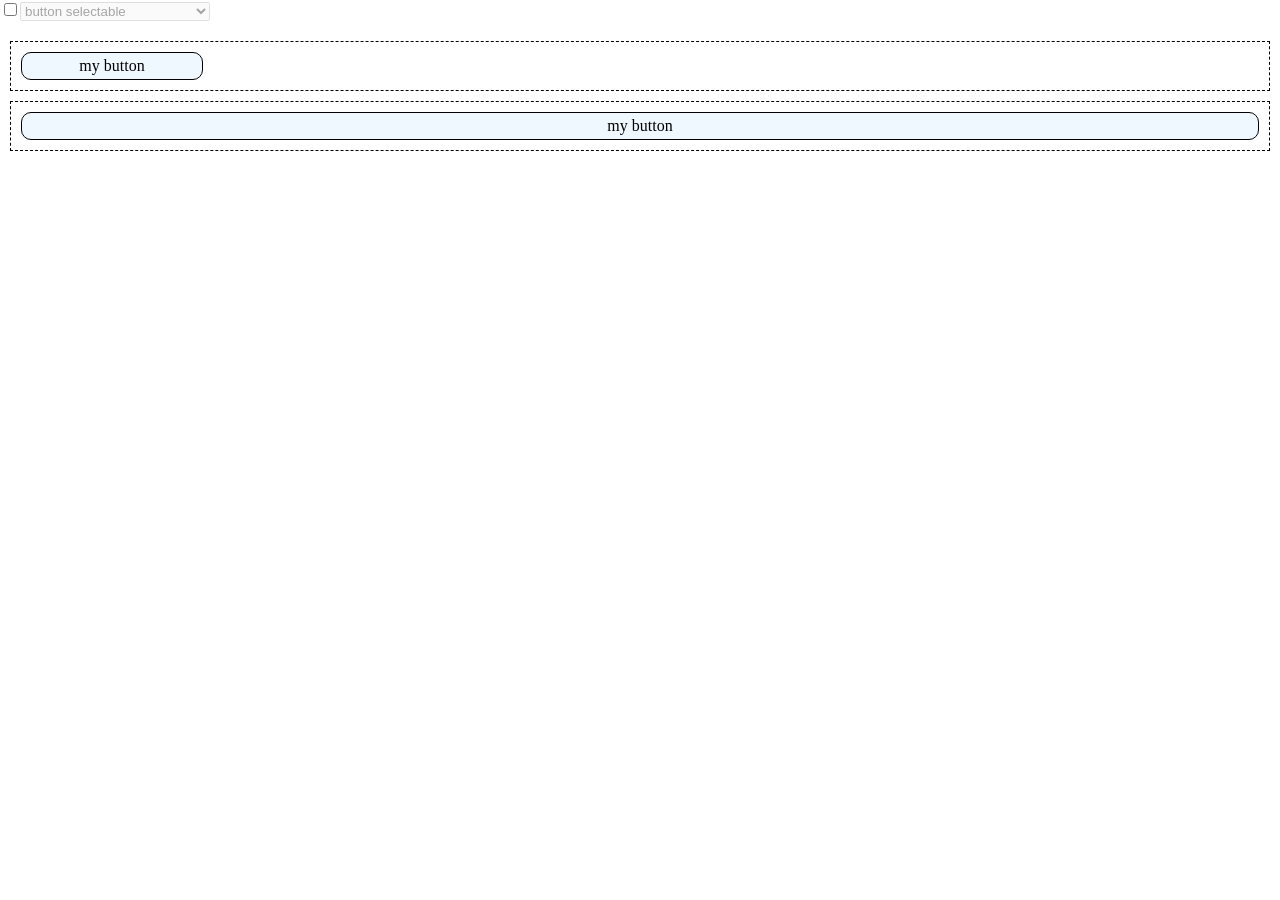
==== tech/tech.html @ 34bc219c "init Marvel project" ====
<!DOCTYPE html>
<html lang="en">
  <head>
    <meta charset="UTF-8"/>
    <meta http-equiv="X-UA-Compatible" content="IE=edge"/>
    <meta name="viewport" content="width=device-width, initial-scale=1.0"/>
    <link rel="stylesheet" href="../reset.css"/>
    <link rel="stylesheet" href="tech.css"/>
    <link rel="stylesheet" href="../style.css"/>
    <title>Base Tech</title>
  </head>
  <body>
    <div class="tech__content">
      <div class="techBlock"><div class="button selectable">my button</div></div>
      <div class="techBlock"><div class="button button--full selectable">my button</div></div>
    </div>
    <script src="tech.js" type="text/javascript"></script>
    <script src="../index.js" type="text/javascript"></script>
  </body>
</html>
---- tech/tech.css ----
.tech__header{
  position: sticky;
  top: 0;
  background: #ffffff;
  z-index: 999999;
  margin-bottom: 20px;
}

.tech{display: flex;margin: 15px;}
.techBlock{
  padding: 10px;
  margin: 10px;
  border: 1px dashed black;
}
.techBlock__row {
  display: flex;
}
.tech__full{

}
.tech__half{ width: 50% }
.tech__320{ width: 320px; }
.tech__480{ width: 480px; }
.tech__769{ width: 769px; }
.tech__1280{ width: 1280px; }
.tech__1024{ width: 1024px; }

.techBlock__mobile iframe{
  width:100%;
  height: 400px;
}
---- style.css ----
.button{
  padding:5px 15px;
  border:1px solid black;
  border-radius: 10px;
  background: aliceblue;
  display: inline-block;
  text-align: center;
  min-width: 150px;
}

.button--full{
  display: block;
}
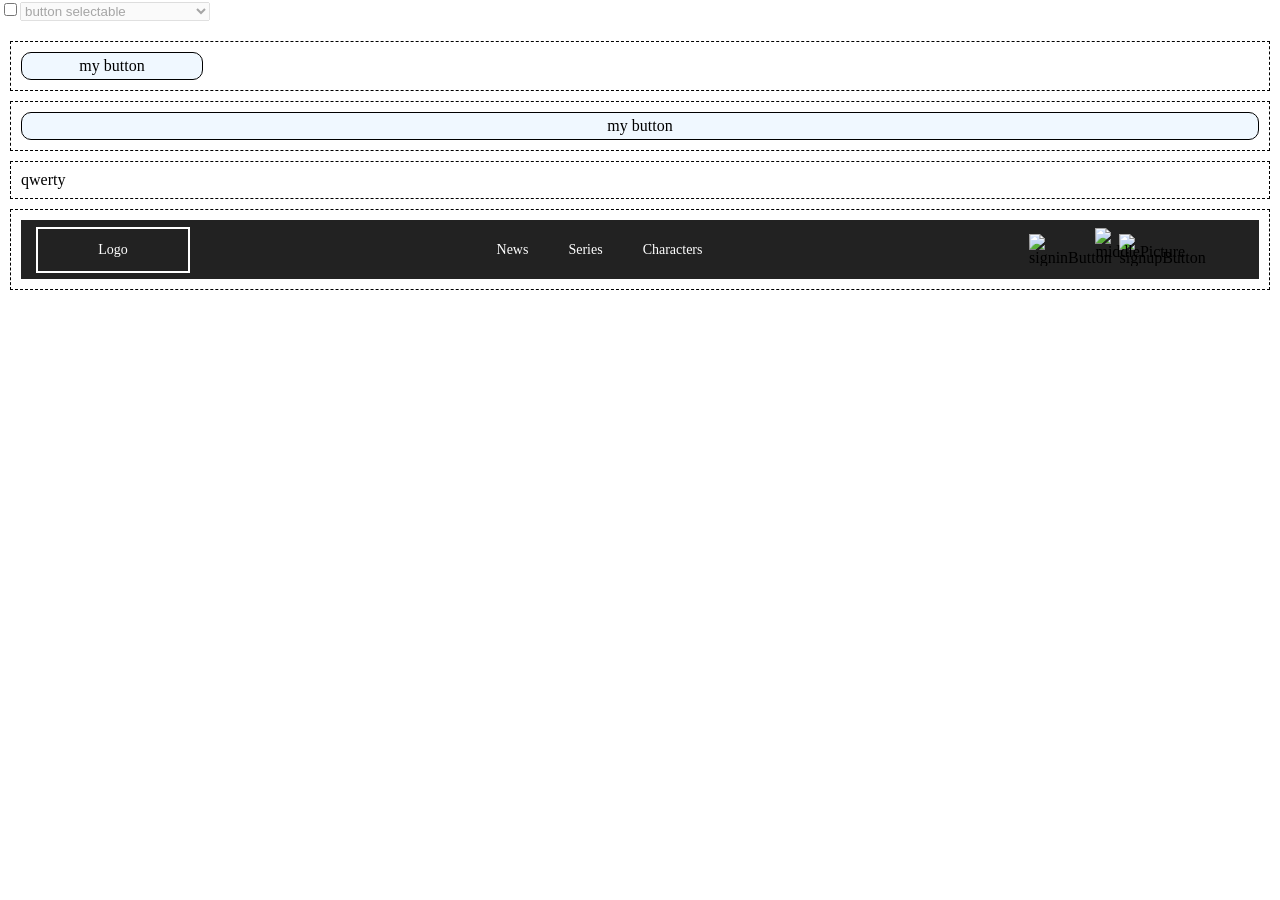
==== commit 6ee454bf: "Add header" ====
--- a/tech/tech.html
+++ b/tech/tech.html
@@ -13,6 +13,48 @@
     <div class="tech__content">
       <div class="techBlock"><div class="button selectable">my button</div></div>
       <div class="techBlock"><div class="button button--full selectable">my button</div></div>
+      <div class="techBlock">
+        <div class="qwerty selectable">
+          qwerty
+        </div>
+      </div>
+      <div class="techBlock">
+        <header class="header selectable"><!--компонент-->
+
+          <div class="header__brandLogo"><!--элемент-->
+            <div>Logo</div><!--примитивный компонент-->
+          </div>
+
+          <div class="header__navMenu"><!--элемент-->
+            <div class="navMenu"><!--компонент-->
+              <div class="navMenu__link"><!--элемент-->
+                <a href="https://www.google.com.ua/">News</a><!--примитивный компонент-->
+              </div>
+              <div class="navMenu__link"><!--элемент-->
+                <a href="https://www.google.com.ua/">Series</a><!--примитивный компонент-->
+              </div>
+              <div class="navMenu__link"><!--элемент-->
+                <a href="https://www.google.com.ua/">Characters</a><!--примитивный компонент-->
+              </div>
+            </div>
+          </div>
+
+          <div class="header__unloggedUserMenu"><!--элемент-->
+            <div class="signControls"><!--компонент-->
+              <div class="signControls__signinButton"><!--элемент-->
+                <img src="\img\signControls\signinButton.png" alt="signinButton"><!--примитивный компонент-->
+              </div>
+              <div class="signControls__middlePicture"><!--элемент-->
+                <img src="\img\signControls\spiderman.png" alt="middlePicture"><!--примитивный компонент-->
+              </div>
+              <div class="signControls__signupButton"><!--элемент-->
+                <img src="\img\signControls\signupButton.png" alt="signupButton"><!--примитивный компонент-->
+              </div>
+            </div>
+          </div>
+
+        </header>
+      </div>
     </div>
     <script src="tech.js" type="text/javascript"></script>
     <script src="../index.js" type="text/javascript"></script>
--- a/style.css
+++ b/style.css
@@ -11,3 +11,71 @@
 .button--full{
   display: block;
 }
+
+.header{
+  display: flex;
+  justify-content: space-between;
+  align-items: center;
+  height: 59px;
+  background: #222222;
+  padding-left: 15px;
+  padding-right: 30px;
+}
+
+.header__brandLogo {
+  color: #FFFFFF;
+  font-size: 14px;
+  text-align: center;
+  line-height: 300%;
+  border: 2px solid #FFFFFF;
+}
+
+.header__brandLogo div {
+  width: 150px;
+  height: 42px;
+}
+
+.navMenu {
+  display: flex;
+  gap: 40px;
+}
+
+.navMenu__link a {
+  font-size: 14px;
+  line-height: 16px;
+  display: flex;
+  align-items: center;
+  text-align: center;
+  text-decoration: none;
+  color: #FFFFFF;
+}
+
+/*index UNLOGGED user*/
+
+.header__unloggedUserMenu{
+
+}
+
+.signControls{
+  display: flex;
+  align-items: center;
+  width: 220px;
+}
+
+.signControls__middlePicture{
+  height: 44px;
+  width: 44px;
+  z-index: 1;
+}
+
+.signControls__signinButton{
+  position: relative;
+  right: -20px;
+  top: 0px;
+}
+
+.signControls__signupButton{
+  position: relative;
+  right: 20px;
+  top: 0px;
+}
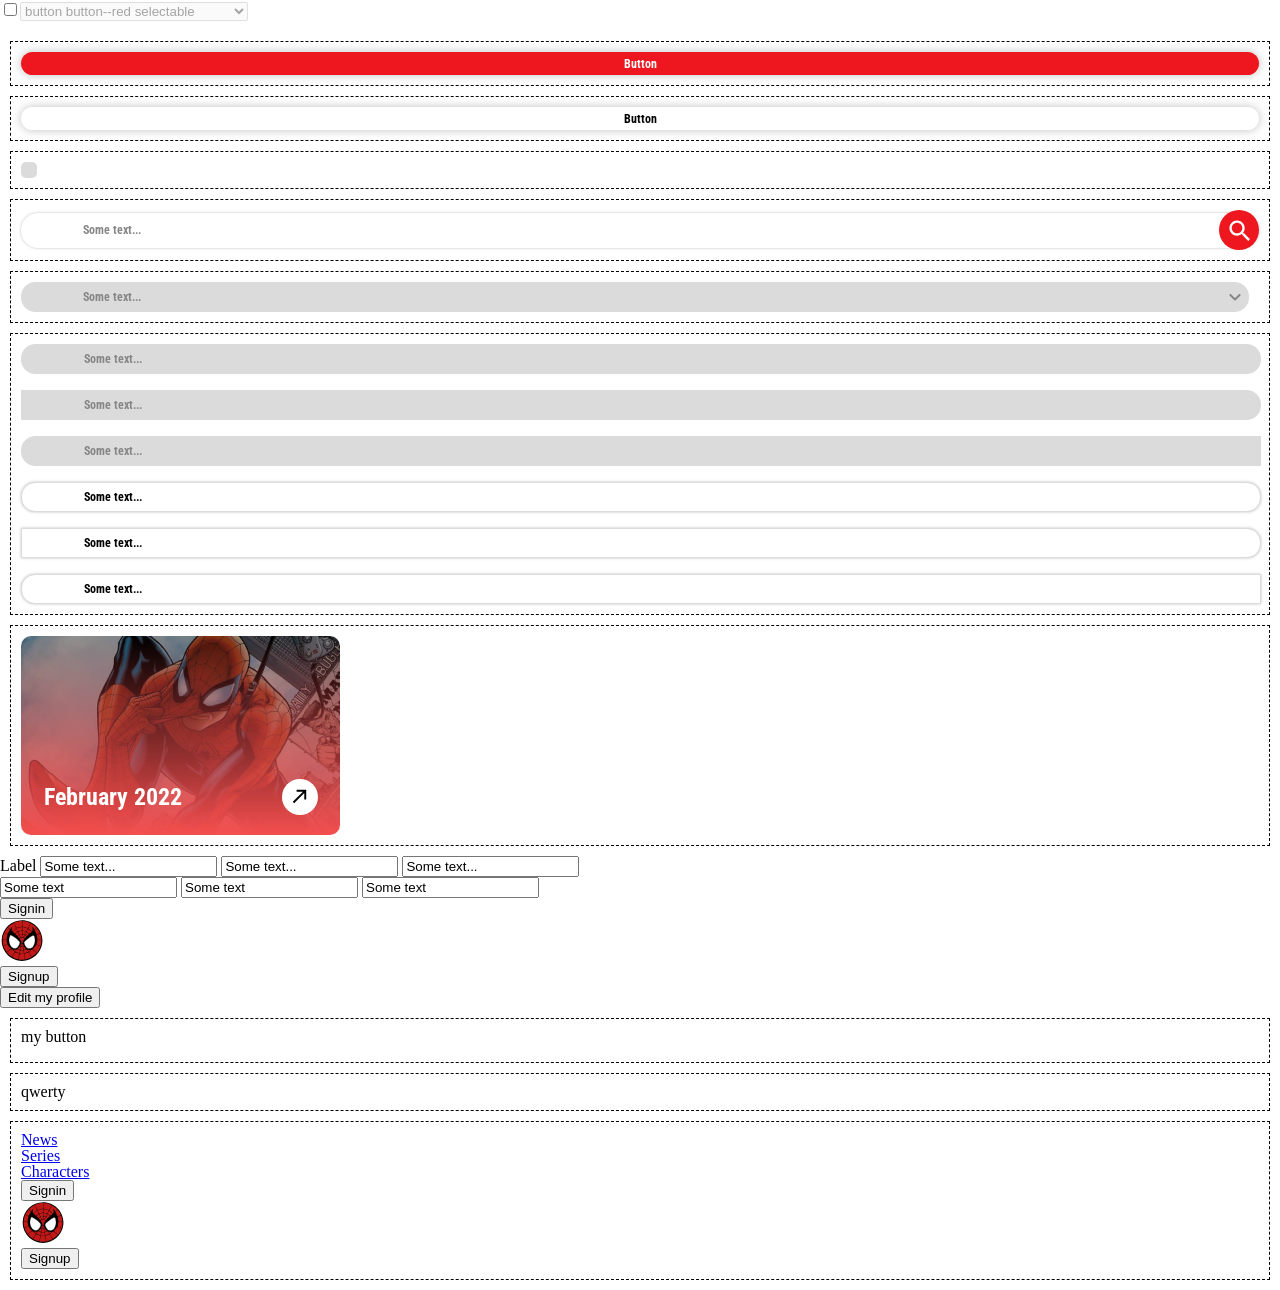
==== commit d2b21682: "Added a few basic components" ====
--- a/tech/tech.html
+++ b/tech/tech.html
@@ -7,12 +7,201 @@
     <link rel="stylesheet" href="../reset.css"/>
     <link rel="stylesheet" href="tech.css"/>
     <link rel="stylesheet" href="../style.css"/>
+<!--fonts added:-->
+    <link rel="preconnect" href="https://fonts.googleapis.com">
+    <link rel="preconnect" href="https://fonts.gstatic.com" crossorigin>
+    <link href="https://fonts.googleapis.com/css2?family=Roboto+Condensed:wght@400;700&display=swap" rel="stylesheet">
+<!--/fonts added:-->
     <title>Base Tech</title>
   </head>
   <body>
     <div class="tech__content">
-      <div class="techBlock"><div class="button selectable">my button</div></div>
-      <div class="techBlock"><div class="button button--full selectable">my button</div></div>
+
+      <div class="techBlock">
+        <!--C1-->
+        <div class="button button--red selectable"><!--C-->
+          <div class="button__frame"><!--E-->
+            <div class="buttonText"><!--C-->
+              Button
+            </div>
+          </div>
+        </div>
+      </div>
+
+      <div class="techBlock">
+        <!--C2-->
+        <div class="button button--white selectable"><!--C-->
+          <div class="button__frame"><!--E-->
+            <div class="buttonText"><!--C-->
+              Button
+            </div>
+          </div>
+        </div>
+      </div>
+
+      <div class="techBlock">
+        <!--C3 shitcoding-->
+        <div class="checkbox selectable"><!--C-->
+          <input type="checkbox" id="checkbox" />
+          <label for="checkbox"></label>
+        </div>
+      </div>
+
+      <div class="techBlock">
+        <!--C4-->
+        <div class="searchForm selectable"><!--C-->
+          <div class="searchForm__frame"><!--E-->
+            <input class="input input--searchform" type="text" value="Some text..."><!--C-->
+            <div class="searchButton"><!--C-->
+              <div class="searchButton__frame"><!--E-->
+                <img src="\img\lens.svg" alt="magnifying glass"><!--PC-->
+              </div>
+            </div>
+          </div>
+        </div>
+      </div>
+
+      <div class="techBlock">
+        <!--C5-->
+        <div class="inputDrop selectable"><!--C-->
+          <div class="inputDrop__frame"><!--E-->
+            <input class="input input--shaded input--dropdown" type="text" value="Some text..."><!--C-->
+            <div class="dropButton"><!--C-->
+              <div class="dropButton__frame"><!--E-->
+                <img src="\img\shevron.svg" alt="dropdown arrow"><!--PC-->
+              </div>
+            </div>
+          </div>
+        </div>
+      </div>
+
+      <div class="techBlock">
+        <!--C6-->
+        <div class="inputVariations selectable"><!--C-->
+          <div class="inputVariations__frame"><!--E-->
+            <input class="input input--shaded" type="text" value="Some text..."><!--C-->
+          </div><br>
+          <div class="inputVariations__frame"><!--E-->
+            <input class="input input--shaded input--croppedLeft" type="text" value="Some text..."><!--C-->
+          </div><br>
+          <div class="inputVariations__frame"><!--E-->
+            <input class="input input--shaded input--croppedRight" type="text" value="Some text..."><!--C-->
+          </div><br>
+          <div class="inputVariations__frame"><!--E-->
+            <input class="input" type="text" value="Some text..."><!--C-->
+          </div><br>
+          <div class="inputVariations__frame"><!--E-->
+            <input class="input input--croppedLeft" type="text" value="Some text..."><!--C-->
+          </div><br>
+          <div class="inputVariations__frame"><!--E-->
+            <input class="input input--croppedRight" type="text" value="Some text..."><!--C-->
+          </div>
+        </div>
+      </div>
+
+      <div class="techBlock">
+        <!--C7-->
+        <div class="calendarCard selectable"><!--C-->
+          <div class="calendarCard__frame"><!--E-->
+            <a class="card" href="https://www.google.com.ua"><!--C-->
+              <div class="card__line"><!--E-->
+                <div class="mounth"><!--C-->
+                  February 2022
+                </div>
+                <div class="radialButton"><!--C-->
+                  <div class="radialButton__frame"><!--E-->
+                    <img src="\img\arrowTopRight.svg" alt="arrow top right"><!--PC-->
+                  </div>
+                </div>
+              </div>
+            </a>
+          </div>
+        </div>
+      </div>
+
+      <!--YOU ARE HERE!!!-->
+
+      <div class="componentInput selectable">
+        <div class="columnShaded">Label
+          <input class="radial" type="text" value="Some text...">
+          <input class="rectRadial" type="text" value="Some text...">
+          <input class="radialRect" type="text" value="Some text...">
+        </div>
+        <div class="columnSimple">
+          <input class="radial" type="text" value="Some text">
+          <input class="rectRadial" type="text" value="Some text">
+          <input class="radialRect" type="text" value="Some text">
+        </div>
+      </div>
+
+      <div class="componentSignControls selectable">
+        <div class="signControls"><!--компонент-->
+          <div class="signControls__signinButton"><!--элемент-->
+            <button>Signin</button><!--примитивный компонент-->
+          </div>
+          <div class="signControls__middlePicture"><!--элемент-->
+            <img src="\img\spiderman.svg" alt="middlePicture"><!--примитивный компонент-->
+          </div>
+          <div class="signControls__signupButton"><!--элемент-->
+            <button>Signup</button><!--примитивный компонент--><!--примитивный компонент-->
+          </div>
+      </div>
+
+      <div class="componentAvatar selectable">
+        <a href="https://www.google.com.ua">
+          <div>
+
+          </div>
+        </a>
+      </div>
+
+      <div class="componentProfileInfo selectable">
+        <div class="componentAvatar">
+
+        </div>
+        <div class="profileData">
+          <div class="profileName">
+
+          </div>
+          <div class="profileId">
+
+          </div>
+          <div class="profileEdit">
+            <button>
+              Edit my profile
+            </button>
+          </div>
+        </div>
+      </div>
+
+      <div class="componentOrders selectable">
+
+      </div>
+
+      <div class="componentOpenTickets selectable">
+
+      </div>
+
+      <div class="componentEditor selectable">
+
+      </div>
+
+      <div class="componentBadge selectable">
+
+      </div>
+
+      <div class="componentAdresses selectable">
+
+      </div>
+
+      <div class="componentCommentary selectable">
+
+      </div>
+
+    </div>
+      <div class="techBlock">
+        <div class="button button--full selectable">my button</div>
+      </div>
       <div class="techBlock">
         <div class="qwerty selectable">
           qwerty
@@ -22,7 +211,7 @@
         <header class="header selectable"><!--компонент-->
 
           <div class="header__brandLogo"><!--элемент-->
-            <div>Logo</div><!--примитивный компонент-->
+            <div></div><!--примитивный компонент-->
           </div>
 
           <div class="header__navMenu"><!--элемент-->
@@ -42,13 +231,13 @@
           <div class="header__unloggedUserMenu"><!--элемент-->
             <div class="signControls"><!--компонент-->
               <div class="signControls__signinButton"><!--элемент-->
-                <img src="\img\signControls\signinButton.png" alt="signinButton"><!--примитивный компонент-->
+                <button>Signin</button><!--примитивный компонент-->
               </div>
               <div class="signControls__middlePicture"><!--элемент-->
-                <img src="\img\signControls\spiderman.png" alt="middlePicture"><!--примитивный компонент-->
+                <img src="\img\spiderman.svg" alt="middlePicture"><!--примитивный компонент-->
               </div>
               <div class="signControls__signupButton"><!--элемент-->
-                <img src="\img\signControls\signupButton.png" alt="signupButton"><!--примитивный компонент-->
+                <button>Signup</button><!--примитивный компонент--><!--примитивный компонент-->
               </div>
             </div>
           </div>
--- a/tech/tech.css
+++ b/tech/tech.css
@@ -7,6 +7,7 @@
 }
 
 .tech{display: flex;margin: 15px;}
+
 .techBlock{
   padding: 10px;
   margin: 10px;
--- a/style.css
+++ b/style.css
@@ -1,3 +1,329 @@
+/*tech html*/
+/*main components*/
+
+.button {
+  height: 23px;
+  /*width: 82px; /*switchable*/
+  border: none;
+  border-radius: 12px;
+}
+
+.button__frame{
+  height: 100%;
+  display: flex;
+  justify-content: center;
+  align-items: center;
+}
+
+.buttonText{
+  font-family: 'Roboto Condensed', sans-serif;
+  font-weight: 700;
+  font-size: 12px;
+}
+
+.input {
+  height: 28px;
+  width: 100%; /*switchable*/
+  background: #FFFFFF;
+  border: 1px solid #DBDBDB;
+  border-radius: 14px;
+  box-shadow: 0 0 3px rgba(0, 0, 0, 0.25);
+  font-family: 'Roboto Condensed', sans-serif;
+  font-weight: 700;
+  font-size: 12px;
+  text-indent: 5%;
+  caret-color: #00A3FF;
+  color: black;
+  padding: 0; /*shitcoding*/
+}
+
+/*C1*/
+
+.button--red {
+  color: #FFFFFF;
+  background-color: #EE171F;
+  filter: drop-shadow(0px 0px 5px rgba(0, 0, 0, 0.25));
+}
+
+/*C2*/
+
+.button--white {
+  color: #000000;
+  background-color: #FFFFFF;
+  filter: drop-shadow(0px 0px 5px rgba(0, 0, 0, 0.25));
+}
+
+/*C3*/
+/*Checkbox stoled below*/
+
+#checkbox{
+  display: none;
+}
+
+#checkbox + label{
+  display: block;
+  width: 16px;
+  height: 16px;
+  background: #DBDBDB;
+  border-radius: 5px;
+  text-align: center;
+}
+
+#checkbox:checked + label:before{
+  color: #222222;
+  content: '✔';
+  font-size: 16px;
+}
+
+/*C4*/
+
+.searchForm__frame{
+  display: flex;
+  align-items: center;
+}
+
+.input--searchform {
+  height: 35px;
+  width: 100%; /*switchable*/
+  background: #FFFFFF;
+  border: none;
+  border-radius: 17px;
+  color: #868686;
+  margin-right: -40px;
+}
+
+.searchButton{
+/*empty*/
+}
+
+.searchButton__frame{
+  position: relative;
+  background: #EE171F;
+  border: 0;
+  border-radius: 40px;
+  height: 40px;
+  width: 40px;
+}
+
+.searchButton__frame img {
+  position: absolute;
+  left: 10px;
+  top: 10px;
+}
+
+/*C4*/
+
+.inputDrop{
+/*empty*/
+}
+
+.inputDrop__frame{
+  display: flex;
+}
+
+.input--shaded {
+  width: 100%; /*switchable*/
+  background: #DBDBDB;
+  color: #868686;
+  box-shadow:none;
+}
+
+.input--dropdown{
+  margin-right: -20px;
+}
+
+.dropButton{
+  height: 30px;
+  width: 30px;
+}
+
+.dropButton__frame{
+  position: relative;
+  height: 100%;
+  width: 100%;
+}
+
+.dropButton__frame img{
+  position: absolute;
+  top: 11px;
+}
+
+/*C6*/
+
+.inputVariations{
+  /*empty*/
+}
+
+.inputVariations__frame{
+  /*empty*/
+}
+
+.input--croppedLeft{
+  border-top-left-radius: 0;
+  border-bottom-left-radius: 0;
+}
+
+.input--croppedRight{
+  border-top-right-radius: 0;
+  border-bottom-right-radius: 0;
+}
+
+/*C7*/
+
+.calendarCard{
+  height: 199px;
+  width: 319px;
+  background: linear-gradient(180deg, rgba(0, 0, 0, 0.44) 0%, #F44E4E 100%), url(/img/calendarCard.jpg);
+  border-radius: 10px;
+}
+
+.calendarCard__frame{
+  height: 100%;
+  width: 100%;
+}
+
+.card{
+  height: 100%;
+  width: 100%;
+  cursor: pointer;
+  text-decoration: none;
+}
+
+.card__line{
+  padding-top: 143px;
+  padding-left: 23px;
+  height: 36px;
+  display: flex;
+  align-items: center;
+  gap: 72px;
+}
+
+.mounth{
+  width: 166px;
+  color: #FFFFFF;
+  font-family: 'Roboto Condensed', sans-serif;
+  font-weight: 700;
+  font-size: 24px;
+}
+
+.radialButton{
+  height: 36px;
+  width: 36px;
+  background-color: #FFFFFF;
+  border-radius: 20px;
+}
+
+.radialButton__frame{
+  height: 100%;
+  width: 100%;
+}
+
+.radialButton__frame img{
+  padding-left: 6px;
+  padding-top: 6px;
+}
+
+/*YOU ARE HERE!!!*/
+
+/*
+.calendarCard{
+
+
+}
+
+.calendarCard__link{
+  height: 100%;
+}
+
+.calendarCard a{
+
+}
+
+.calendarCard__mounth {
+  position: relative;
+  top: 151px;
+  left: 23px;
+  font-style: normal;
+  font-weight: 700;
+  font-size: 24px;
+  line-height: 28px;
+
+}
+
+.calendarCard div {
+  position: relative;
+  top: 120px;
+  left: 261px;
+  height: 36px;
+  width: 36px;
+  background-color: #FFFFFF;
+  color: black;
+  border-radius: 20px;
+  border: 0;
+  cursor: pointer;
+}
+
+
+
+
+
+.componentInput {
+  display: flex;
+  flex-direction: column;
+  gap: 24px;
+  color: #000000;
+  font-style: normal;
+  font-weight: 600;
+  font-size: 12px;
+  line-height: 14px;
+}
+
+.componentInput > .columnShaded{
+  display: flex;
+  flex-direction: column;
+  gap: 17px;
+  font-style: normal;
+  font-weight: 500;
+  font-size: 12px;
+  line-height: 14px;
+}
+
+.componentInput > .columnSimple{
+  display: flex;
+  flex-direction: column;
+  gap: 17px;
+  font-style: normal;
+  font-weight: 500;
+  font-size: 12px;
+  line-height: 14px;
+  caret-color: #00A3FF;
+}
+
+.componentAvatar div{
+  height: 197px;
+  width: 197px;
+  background: url(/img/avatar.jpg);
+  border-radius: 100px;
+}
+
+.componentProfileInfo{
+
+}
+
+.profileEdit button{
+  height: 23px;
+  width: 82px;
+  border: none;
+  border-radius: 11.5px;
+  color: #FFFFFF;
+  background-color: #EE171F;
+  font-style: normal;
+  font-weight: 500;
+  font-size: 12px;
+  line-height: 14px;
+}
+
+/*
 .button{
   padding:5px 15px;
   border:1px solid black;
@@ -27,7 +353,8 @@
   font-size: 14px;
   text-align: center;
   line-height: 300%;
-  border: 2px solid #FFFFFF;
+  background: url(img/marvelLogo.svg);
+  background-size: 150px 42px;
 }
 
 .header__brandLogo div {
@@ -50,7 +377,7 @@
   color: #FFFFFF;
 }
 
-/*index UNLOGGED user*/
+
 
 .header__unloggedUserMenu{
 
@@ -60,6 +387,18 @@
   display: flex;
   align-items: center;
   width: 220px;
+}
+
+.signControls__signinButton button {
+  height: 23px;
+  width: 90px;
+  border: none;
+  border-radius: 11.5px;
+  color: #FFFFFF;
+  background-color: #EE171F;
+  position: relative;
+  right: -20px;
+  top: 0px;
 }
 
 .signControls__middlePicture{
@@ -68,14 +407,16 @@
   z-index: 1;
 }
 
-.signControls__signinButton{
-  position: relative;
-  right: -20px;
-  top: 0px;
-}
-
-.signControls__signupButton{
+.signControls__signupButton  button {
+  height: 23px;
+  width: 90px;
+  border: none;
+  border-radius: 11.5px;
+  color: #222222;
+  background-color: #FFFFFF;
   position: relative;
   right: 20px;
   top: 0px;
-}
+  filter: drop-shadow(0px 0px 5px rgba(0, 0, 0, 0.25));
+}
+*/
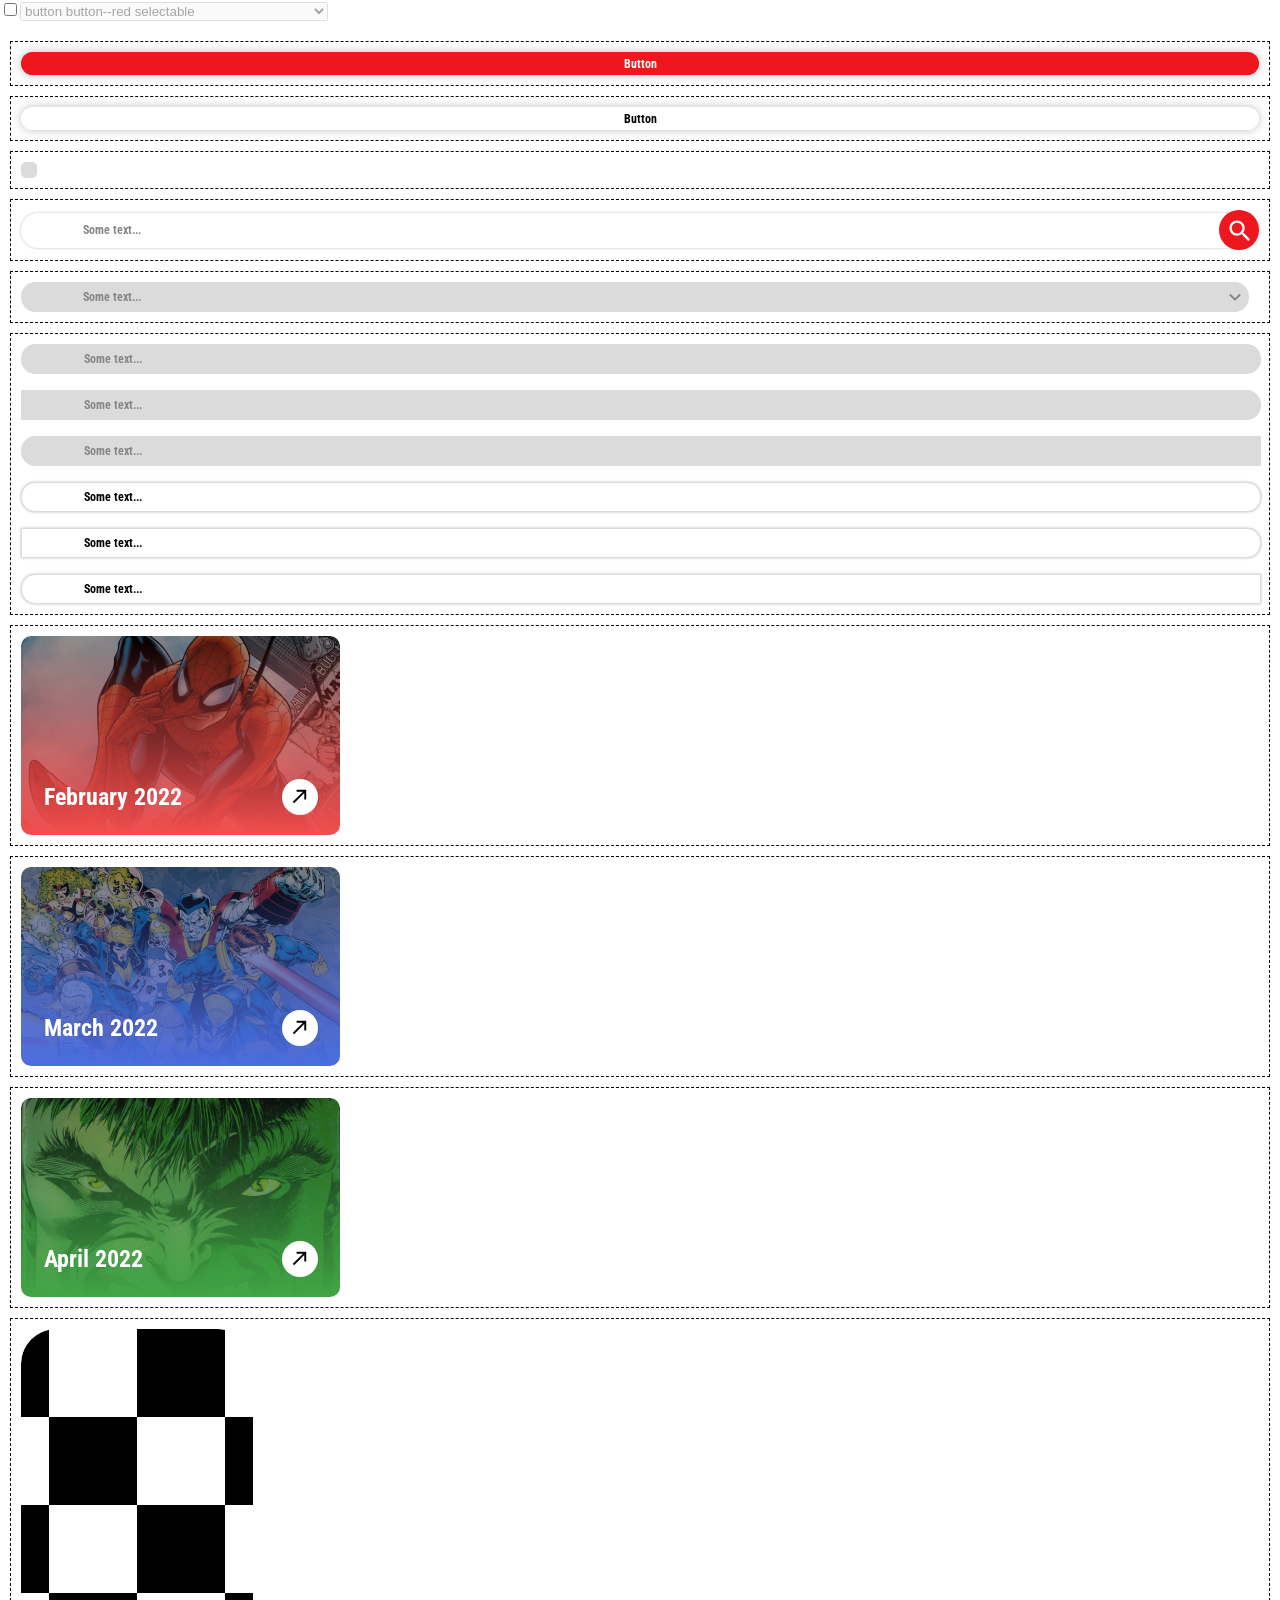
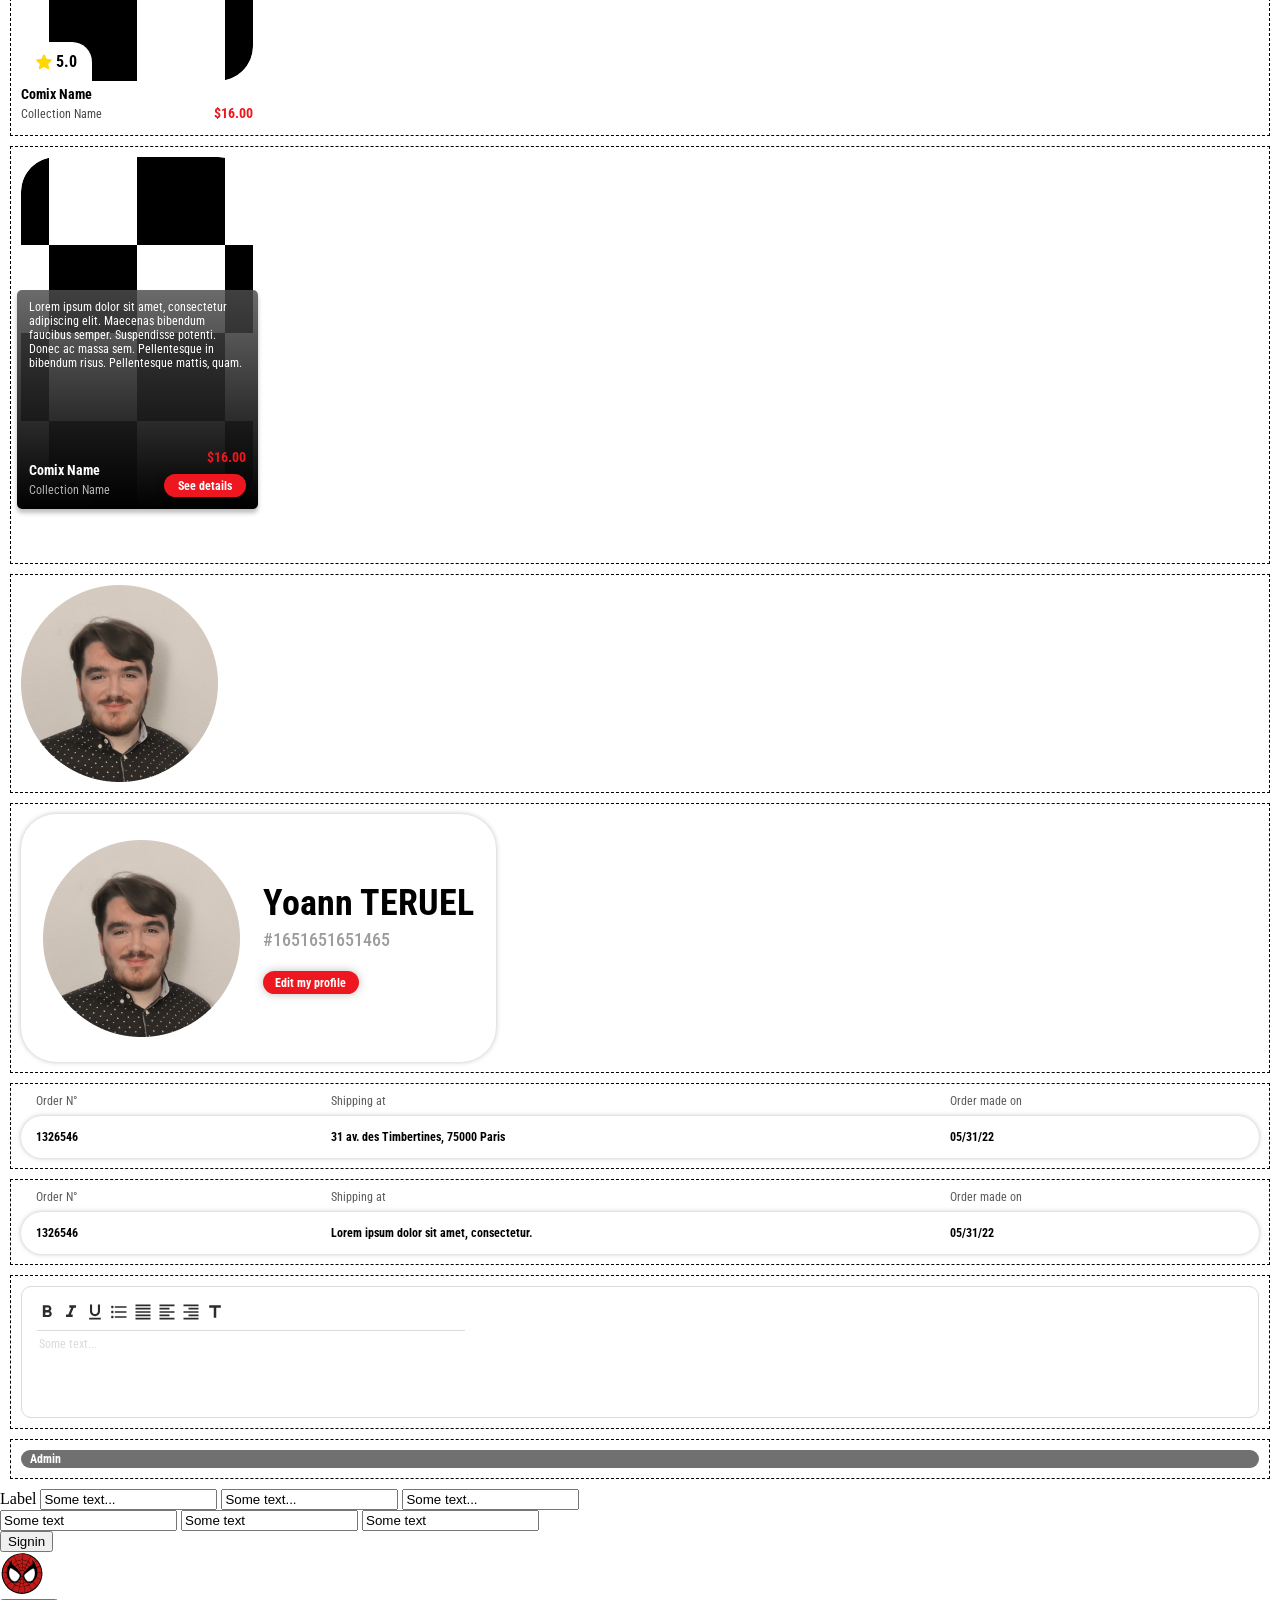
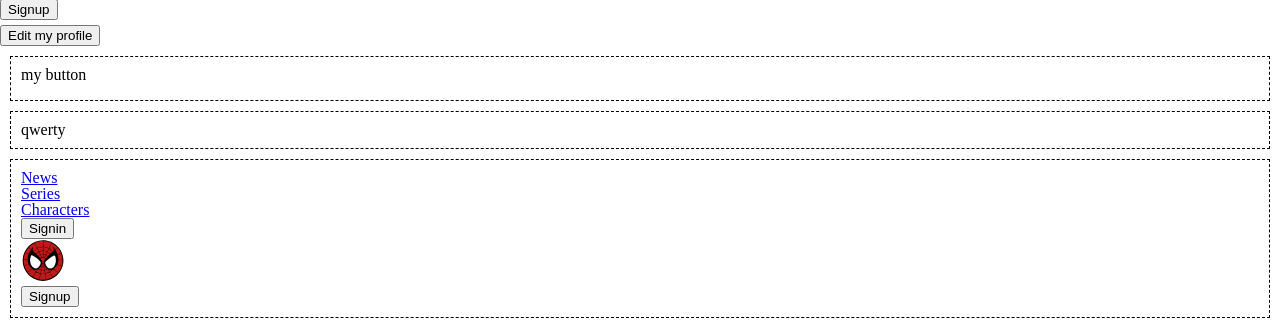
==== commit 8e3ef483: "Added another basic components" ====
--- a/tech/tech.html
+++ b/tech/tech.html
@@ -54,7 +54,7 @@
             <input class="input input--searchform" type="text" value="Some text..."><!--C-->
             <div class="searchButton"><!--C-->
               <div class="searchButton__frame"><!--E-->
-                <img src="\img\lens.svg" alt="magnifying glass"><!--PC-->
+                <img src="/img/lens.svg" alt="magnifying glass"><!--PC-->
               </div>
             </div>
           </div>
@@ -68,7 +68,7 @@
             <input class="input input--shaded input--dropdown" type="text" value="Some text..."><!--C-->
             <div class="dropButton"><!--C-->
               <div class="dropButton__frame"><!--E-->
-                <img src="\img\shevron.svg" alt="dropdown arrow"><!--PC-->
+                <img src="/img/shevron.svg" alt="dropdown arrow"><!--PC-->
               </div>
             </div>
           </div>
@@ -101,20 +101,291 @@
 
       <div class="techBlock">
         <!--C7-->
-        <div class="calendarCard selectable"><!--C-->
+        <div class="calendarCard calendarCard--february selectable"><!--C-->
           <div class="calendarCard__frame"><!--E-->
-            <a class="card" href="https://www.google.com.ua"><!--C-->
-              <div class="card__line"><!--E-->
+            <a class="cardWrap" href="https://www.google.com.ua"><!--C-->
+              <div class="cardWrap__line"><!--E-->
                 <div class="mounth"><!--C-->
                   February 2022
                 </div>
                 <div class="radialButton"><!--C-->
                   <div class="radialButton__frame"><!--E-->
-                    <img src="\img\arrowTopRight.svg" alt="arrow top right"><!--PC-->
+                    <img src="/img/arrowTopRight.svg" alt="arrow top right"><!--PC-->
                   </div>
                 </div>
               </div>
             </a>
+          </div>
+        </div>
+      </div>
+
+      <div class="techBlock">
+        <!--C8-->
+        <div class="calendarCard calendarCard--march selectable"><!--C-->
+          <div class="calendarCard__frame"><!--E-->
+            <a class="cardWrap" href="https://www.google.com.ua"><!--C-->
+              <div class="cardWrap__line"><!--E-->
+                <div class="mounth"><!--C-->
+                  March 2022
+                </div>
+                <div class="radialButton"><!--C-->
+                  <div class="radialButton__frame"><!--E-->
+                    <img src="/img/arrowTopRight.svg" alt="arrow top right"><!--PC-->
+                  </div>
+                </div>
+              </div>
+            </a>
+          </div>
+        </div>
+      </div>
+
+      <div class="techBlock">
+        <!--C9-->
+        <div class="calendarCard calendarCard--april selectable"><!--C-->
+          <div class="calendarCard__frame"><!--E-->
+            <a class="cardWrap" href="https://www.google.com.ua"><!--C-->
+              <div class="cardWrap__line"><!--E-->
+                <div class="mounth"><!--C-->
+                  April 2022
+                </div>
+                <div class="radialButton"><!--C-->
+                  <div class="radialButton__frame"><!--E-->
+                    <img src="/img/arrowTopRight.svg" alt="arrow top right"><!--PC-->
+                  </div>
+                </div>
+              </div>
+            </a>
+          </div>
+        </div>
+      </div>
+
+      <div class="techBlock">
+        <!--C10-->
+        <div class="cardPortrait selectable"><!--C-->
+          <div class="cardPortrait__frame"><!--E-->
+            <div class="cardBody"><!--C-->
+              <div class="cardBody__frame"><!--E-->
+                <div class="rate"><!--C-->
+                  <div class="rate__star"><!--E-->
+                    <div><!--PC-->
+                    </div>
+                  </div>
+                  <div class="rate__value"><!--E-->
+                    <div>5.0</div><!--PC-->
+                  </div>
+                </div>
+              </div>
+            </div>
+            <div class="cardUnderline"><!--C-->
+              <div class="cardUnderline__frame"><!--E-->
+                <div class="nameInfo"><!--C-->
+                  <div class="nameInfo__frame"><!--E-->
+                    <div class="comixName"><!--C-->
+                      Comix Name
+                    </div>
+                    <div class="collectionName"><!--C-->
+                      Collection Name
+                    </div>
+                  </div>
+                </div>
+                <div class="price"><!--C-->
+                  $16.00
+                </div>
+              </div>
+            </div>
+          </div>
+        </div>
+      </div>
+
+      <div class="techBlock">
+        <!--C11-->
+        <div class="cardPortrait cardPortrait--overlay selectable"><!--C--> <!--???-->
+          <div class="cardPortrait__frame"><!--E-->
+            <div class="cardBody"><!--C-->
+              <div class="cardBody__frame"><!--E-->
+                <div class="rate"><!--C-->
+                  <div class="rate__star"><!--E-->
+                    <div><!--PC-->
+                    </div>
+                  </div>
+                  <div class="rate__value"><!--E-->
+                    <div>5.0</div><!--PC-->
+                  </div>
+                </div>
+              </div>
+            </div>
+            <div class="cardOverlay"><!--C-->
+              <div class="cardOverlay__frame"><!--E-->
+                <div class="comixDescription"><!--C-->
+                  Lorem ipsum dolor sit amet, consectetur adipiscing elit. Maecenas bibendum faucibus semper. Suspendisse potenti. Donec ac massa sem. Pellentesque in bibendum risus. Pellentesque mattis, quam.
+                </div>
+                <div class="comixInfoKit"><!--C-->
+                  <div class="comixInfoKit__frame"><!--E-->
+                    <div class="nameInfo"><!--C-->
+                      <div class="nameInfo__frame"><!--E-->
+                        <div class="comixName comixName--white"><!--C-->
+                          Comix Name
+                        </div>
+                        <div class="collectionName collectionName--gray"><!--C-->
+                          Collection Name
+                        </div>
+                      </div>
+                    </div>
+                    <div class="costInfo"><!--C-->
+                      <div class="costInfo__frame"><!--E-->
+                        <div class="price"><!--C-->
+                          $16.00
+                        </div>
+                        <div class="button button--red"><!--C-->
+                          <div class="button__frame"><!--E-->
+                            <div class="buttonText"><!--C-->
+                              See details
+                            </div>
+                          </div>
+                        </div>
+                      </div>
+                    </div>
+                  </div>
+                </div>
+              </div>
+            </div>
+          </div>
+        </div>
+      </div>
+
+      <div class="techBlock">
+        <!--C12-->
+        <div class="avatar selectable"><!--C-->
+          <div class="avatar__frame"><!--E-->
+            <img src="/img/avatar.jpg" alt="avatar">
+          </div>
+        </div>
+      </div>
+
+      <div class="techBlock">
+        <!--C13-->
+        <div class="profileInfo selectable"><!--C-->
+          <div class="profileInfo__frame"><!--E-->
+            <div class="avatar"><!--C-->
+              <div class="avatar__frame"><!--E-->
+                <img src="/img/avatar.jpg" alt="avatar">
+              </div>
+            </div>
+            <div class="profileShortInfo"><!--C-->
+              <div class="profileShortInfo__frame"><!--E-->
+                <div class="profileName"><!--C-->
+                  Yoann TERUEL
+                </div>
+                <div class="profileID"><!--C-->
+                  #1651651651465
+                </div>
+                <div class="button button--red"><!--C-->
+                  <div class="button__frame"><!--E-->
+                    <div class="buttonText"><!--C-->
+                      Edit my profile
+                    </div>
+                  </div>
+                </div>
+              </div>
+            </div>
+          </div>
+        </div>
+      </div>
+
+      <div class="techBlock">
+        <!--C14-->
+        <div class="orders selectable"><!--C--> <!--???-->
+          <div class="orders__frame"><!--E-->
+            <div class="captionsUnderline"><!--C-->
+              <div class="captionsUnderline__frame"><!--E-->
+                <div class="captNumberOrder"><!--C-->
+                  Order N°
+                </div>
+                <div class="captShippingAt"><!--C-->
+                  Shipping at
+                </div>
+                <div class="captOrderMadeOn"><!--C-->
+                  Order made on
+                </div>
+              </div>
+            </div>
+            <div class="infoLine"><!--C-->
+              <div class="infoLine__frame"><!--E-->
+                <div class="numberOrder"><!--C-->
+                  1326546
+                </div>
+                <div class="shippingAt"><!--C-->
+                  31 av. des Timbertines, 75000 Paris
+                </div>
+                <div class="orderMadeOn"><!--C-->
+                  05/31/22
+                </div>
+              </div>
+            </div>
+          </div>
+        </div>
+      </div>
+
+      <div class="techBlock">
+        <!--C14-->
+        <div class="openTickets selectable"><!--C-->
+          <div class="openTickets__frame"><!--E-->
+            <div class="captionsUnderline"><!--C-->
+              <div class="captionsUnderline__frame"><!--E-->
+                <div class="captTicketOrder"><!--C-->
+                  Order N°
+                </div>
+                <div class="captObject"><!--C-->
+                  Shipping at
+                </div>
+                <div class="captCreatedAt"><!--C-->
+                  Order made on
+                </div>
+              </div>
+            </div>
+            <div class="infoLine"><!--C-->
+              <div class="infoLine__frame"><!--E-->
+                <div class="ticketOrder"><!--C-->
+                  1326546
+                </div>
+                <div class="object"><!--C-->
+                  Lorem ipsum dolor sit amet, consectetur.
+                </div>
+                <div class="createdAt"><!--C-->
+                  05/31/22
+                </div>
+              </div>
+            </div>
+          </div>
+        </div>
+      </div>
+
+      <div class="techBlock">
+        <!--C14-->
+        <div class="editor selectable"><!--C-->
+          <div class="editor__frame"><!--E-->
+            <div class="fontSettings"><!--C-->
+              <div class="fontSettings__frame"><!--E-->
+                <img src="/img/formatBold.svg" alt="formatBold"><!--C-->
+                <img src="/img/formatItalic.svg" alt="formatItalic"><!--C-->
+                <img src="/img/formatUnderline.svg" alt="formatUnderline"><!--C-->
+                <img src="/img/formatListBulleted.svg" alt="formatListBulleted"><!--C-->
+                <img src="/img/formatAlignJustify.svg" alt="formatAlignJustify"><!--C-->
+                <img src="/img/formatAlignLeft.svg" alt="formatAlignLeft"><!--C-->
+                <img src="/img/formatAlignRight.svg" alt="formatAlignRight"><!--C-->
+                <img src="/img/formatTitle.svg" alt="formatTitle"><!--C-->
+              </div>
+            </div>
+            <input class="commentForm" type="text" value="Some text..."><!--C-->
+          </div>
+        </div>
+      </div>
+
+      <div class="techBlock">
+        <!--C15-->
+        <div class="badge selectable"><!--C-->
+          <div class="badge__frame"><!--E-->
+            Admin
           </div>
         </div>
       </div>
@@ -140,7 +411,7 @@
             <button>Signin</button><!--примитивный компонент-->
           </div>
           <div class="signControls__middlePicture"><!--элемент-->
-            <img src="\img\spiderman.svg" alt="middlePicture"><!--примитивный компонент-->
+            <img src="/img/spiderman.svg" alt="middlePicture"><!--примитивный компонент-->
           </div>
           <div class="signControls__signupButton"><!--элемент-->
             <button>Signup</button><!--примитивный компонент--><!--примитивный компонент-->
@@ -234,7 +505,7 @@
                 <button>Signin</button><!--примитивный компонент-->
               </div>
               <div class="signControls__middlePicture"><!--элемент-->
-                <img src="\img\spiderman.svg" alt="middlePicture"><!--примитивный компонент-->
+                <img src="/img/spiderman.svg" alt="middlePicture"><!--примитивный компонент-->
               </div>
               <div class="signControls__signupButton"><!--элемент-->
                 <button>Signup</button><!--примитивный компонент--><!--примитивный компонент-->
--- a/style.css
+++ b/style.css
@@ -173,8 +173,11 @@
 .calendarCard{
   height: 199px;
   width: 319px;
-  background: linear-gradient(180deg, rgba(0, 0, 0, 0.44) 0%, #F44E4E 100%), url(/img/calendarCard.jpg);
   border-radius: 10px;
+}
+
+.calendarCard--february{
+  background: linear-gradient(180deg, rgba(0, 0, 0, 0.44) 0%, #F44E4E 100%), url(/img/calendarCardFebruary.jpg);
 }
 
 .calendarCard__frame{
@@ -182,14 +185,14 @@
   width: 100%;
 }
 
-.card{
+.cardWrap{
   height: 100%;
   width: 100%;
   cursor: pointer;
   text-decoration: none;
 }
 
-.card__line{
+.cardWrap__line{
   padding-top: 143px;
   padding-left: 23px;
   height: 36px;
@@ -221,6 +224,351 @@
 .radialButton__frame img{
   padding-left: 6px;
   padding-top: 6px;
+}
+
+/*C8*/
+
+.calendarCard--march{
+  background: linear-gradient(180deg, rgba(0, 0, 0, 0.44) 0%, #4C6DE1 100%), url(/img/calendarCardMarch.jpg);
+}
+
+/*C9*/
+
+.calendarCard--april{
+  background: linear-gradient(180deg, rgba(0, 0, 0, 0.44) 0%, #41A545 100%), url(/img/calendarCardApril.jpg);
+}
+
+/*C10*/
+
+.cardPortrait{
+  /*empty*/
+}
+
+.cardPortrait__frame{
+  height: 396px;
+  width: 232px;
+}
+
+.cardBody{
+  /*empty*/
+}
+
+.cardBody__frame{
+  display: flex;
+  flex-direction: column-reverse;
+  height: 352px;
+  width: 232px;
+  background: url(/img/checker.png);
+  border-radius: 35px;
+}
+
+.rate{
+  display: flex;
+  justify-content: center;
+  align-items: center;
+  gap: 4px;
+  height: 39px;
+  width: 71px;
+  background: white;
+  border-radius: 0 20px 0 30px;
+}
+
+.rate__star{
+  height: 16px;
+  width: 16px;
+  background: url(/img/star.svg);
+}
+
+.rate__value{
+  font-family: 'Roboto Condensed', sans-serif;
+  font-weight: 700;
+  color: #000000;
+}
+
+.cardUnderline{
+  font-family: 'Roboto Condensed', sans-serif;
+  color: #000000;
+}
+
+.cardUnderline__frame{
+  display: flex;
+  align-items: flex-end;
+  justify-content: space-between;
+  padding-top: 5px;
+}
+
+.nameInfo{
+  /*empty*/
+}
+
+.nameInfo__frame{
+  display: flex;
+  flex-direction: column;
+  gap: 5px;
+}
+
+.comixName{
+  font-family: 'Roboto Condensed', sans-serif;
+  font-weight: 700;
+  font-size: 14px;
+  line-height: 16px;
+}
+
+.collectionName{
+  font-family: 'Roboto Condensed', sans-serif;
+  font-weight: 400;
+  color: #474747;
+  font-size: 12px;
+  line-height: 14px;
+}
+
+.price{
+  font-family: 'Roboto Condensed', sans-serif;
+  font-weight: 700;
+  color: #EE171F;
+  font-size: 14px;
+  line-height: 16px;
+}
+
+/*C11*/
+
+.cardOverlay{
+  position: relative;
+}
+
+.cardOverlay__frame{
+  display: flex;
+  flex-direction: column;
+  justify-content: space-between;
+  position: absolute;
+  bottom: 0;
+  left: -4px;
+  width: 217px;
+  height: 197px;
+  background: linear-gradient(180deg, rgba(77, 77, 77, 0.83) 0%, #000000 100%);
+  box-shadow: 0 4px 4px rgba(0, 0, 0, 0.25);
+  border-radius: 5px;
+  padding: 10px 12px 12px 12px;
+}
+
+.comixDescription{
+  font-family: 'Roboto Condensed', sans-serif;
+  font-weight: 400;
+  font-size: 12px;
+  line-height: 14px;
+  color: #ffffff;
+}
+
+.comixInfoKit__frame{
+  display: flex;
+  justify-content: space-between;
+}
+
+.comixInfoKit__frame .nameInfo{
+  display: flex;
+  flex-direction: column;
+  justify-content: flex-end;
+}
+
+.comixName--white{
+  color: #FFFFFF;
+}
+
+.collectionName--gray{
+  color: #B6B6B6;
+}
+
+.costInfo__frame{
+  display: flex;
+  flex-direction: column;
+  align-items: flex-end;
+  gap: 9px;
+}
+
+.costInfo__frame .button__frame {
+  height: 23px;
+  width: 82px;
+}
+
+/*C12*/
+
+.avatar__frame{
+  height: 197px;
+  width: 197px;
+}
+
+/*C13*/
+
+.profileInfo{
+
+}
+
+.profileInfo__frame{
+  display: flex;
+  flex-direction: row;
+  align-items: center;
+  justify-content: space-evenly;
+  height: 248px;
+  width: 475px;
+  background: #FFFFFF;
+  box-shadow: 0 0 5px rgba(0, 0, 0, 0.25);
+  border-radius: 35px;
+}
+
+.profileShortInfo{
+  /*empty*/
+}
+
+.profileShortInfo__frame{
+  height: 197px;
+  display: flex;
+  flex-direction: column;
+  align-items: flex-start;
+  justify-content: center;
+}
+
+.profileName{
+  font-family: 'Roboto Condensed', sans-serif;
+  font-weight: 700;
+  font-size: 36px;
+  line-height: 42px;
+  padding-bottom: 5px;
+}
+
+.profileID{
+  font-family: 'Roboto Condensed', sans-serif;
+  font-weight: 500;
+  font-size: 18px;
+  line-height: 21px;
+  color: #9C9C9C;
+  padding-bottom: 21px;
+}
+
+.profileShortInfo__frame .button__frame {
+  height: 23px;
+  width: 96px;
+}
+
+/*C13*/
+
+.orders{
+  /*empty*/
+}
+
+.orders__frame{
+  /*empty*/
+}
+
+.captionsUnderline{
+  font-family: 'Roboto Condensed', sans-serif;
+  font-weight: 400;
+  font-size: 12px;
+  line-height: 14px;
+  color: #5B5B5B;
+}
+
+.captionsUnderline__frame{
+  display: flex;
+  align-items: center;
+  padding-bottom: 8px;
+}
+
+.captNumberOrder, .captTicketOrder{
+  flex-basis: 25%;
+  text-indent: 5%;
+}
+
+.captShippingAt, .captObject{
+  flex-basis: 50%;
+}
+
+.captOrderMadeOn, .captCreatedAt{
+  flex-basis: 25%;
+}
+
+.infoLine {
+  font-family: 'Roboto Condensed', sans-serif;
+  font-weight: 700;
+  font-size: 12px;
+  line-height: 14px;
+  color: #000000;
+}
+
+.infoLine__frame {
+  display: flex;
+  align-items: center;
+  background: #FFFFFF;
+  box-shadow: 0 0 5px rgba(0, 0, 0, 0.25);
+  border-radius: 22px;
+  height: 42px;
+}
+
+.numberOrder, .ticketOrder {
+  flex-basis: 25%;
+  text-indent: 5%;
+}
+
+.shippingAt, .object {
+  flex-basis: 50%;
+}
+
+.orderMadeOn, .createdAt {
+  flex-basis: 25%;
+}
+
+/*C14*/
+
+.editor {
+  background: #FFFFFF;
+  border: 1px solid #DBDBDB;
+  border-radius: 10px;
+}
+
+.editor__frame {
+  display: flex;
+  flex-direction: column;
+  gap: 5px;
+  height: 100px;
+  width: 428px;
+  padding: 15px;
+
+}
+
+.fontSettings{
+  /*empty*/
+}
+
+.fontSettings__frame{
+  padding-bottom: 5px;
+  border-bottom: 1px solid #DBDBDB;
+}
+
+.commentForm{
+  border: none;
+  font-family: 'Roboto Condensed', sans-serif;
+  font-weight: 400;
+  font-size: 12px;
+  line-height: 15px;
+  color: #DBDBDB;
+}
+
+/*C15*/
+
+.badge{
+  background: #707070;
+  border-radius: 9px;
+  font-family: 'Roboto Condensed', sans-serif;
+  font-weight: 700;
+  font-size: 12px;
+  color: #FFFFFF;
+}
+
+.badge__frame{
+  width: 49px;
+  height: 18px;
+  display: flex;
+  justify-content: center;
+  align-items: center;
 }
 
 /*YOU ARE HERE!!!*/
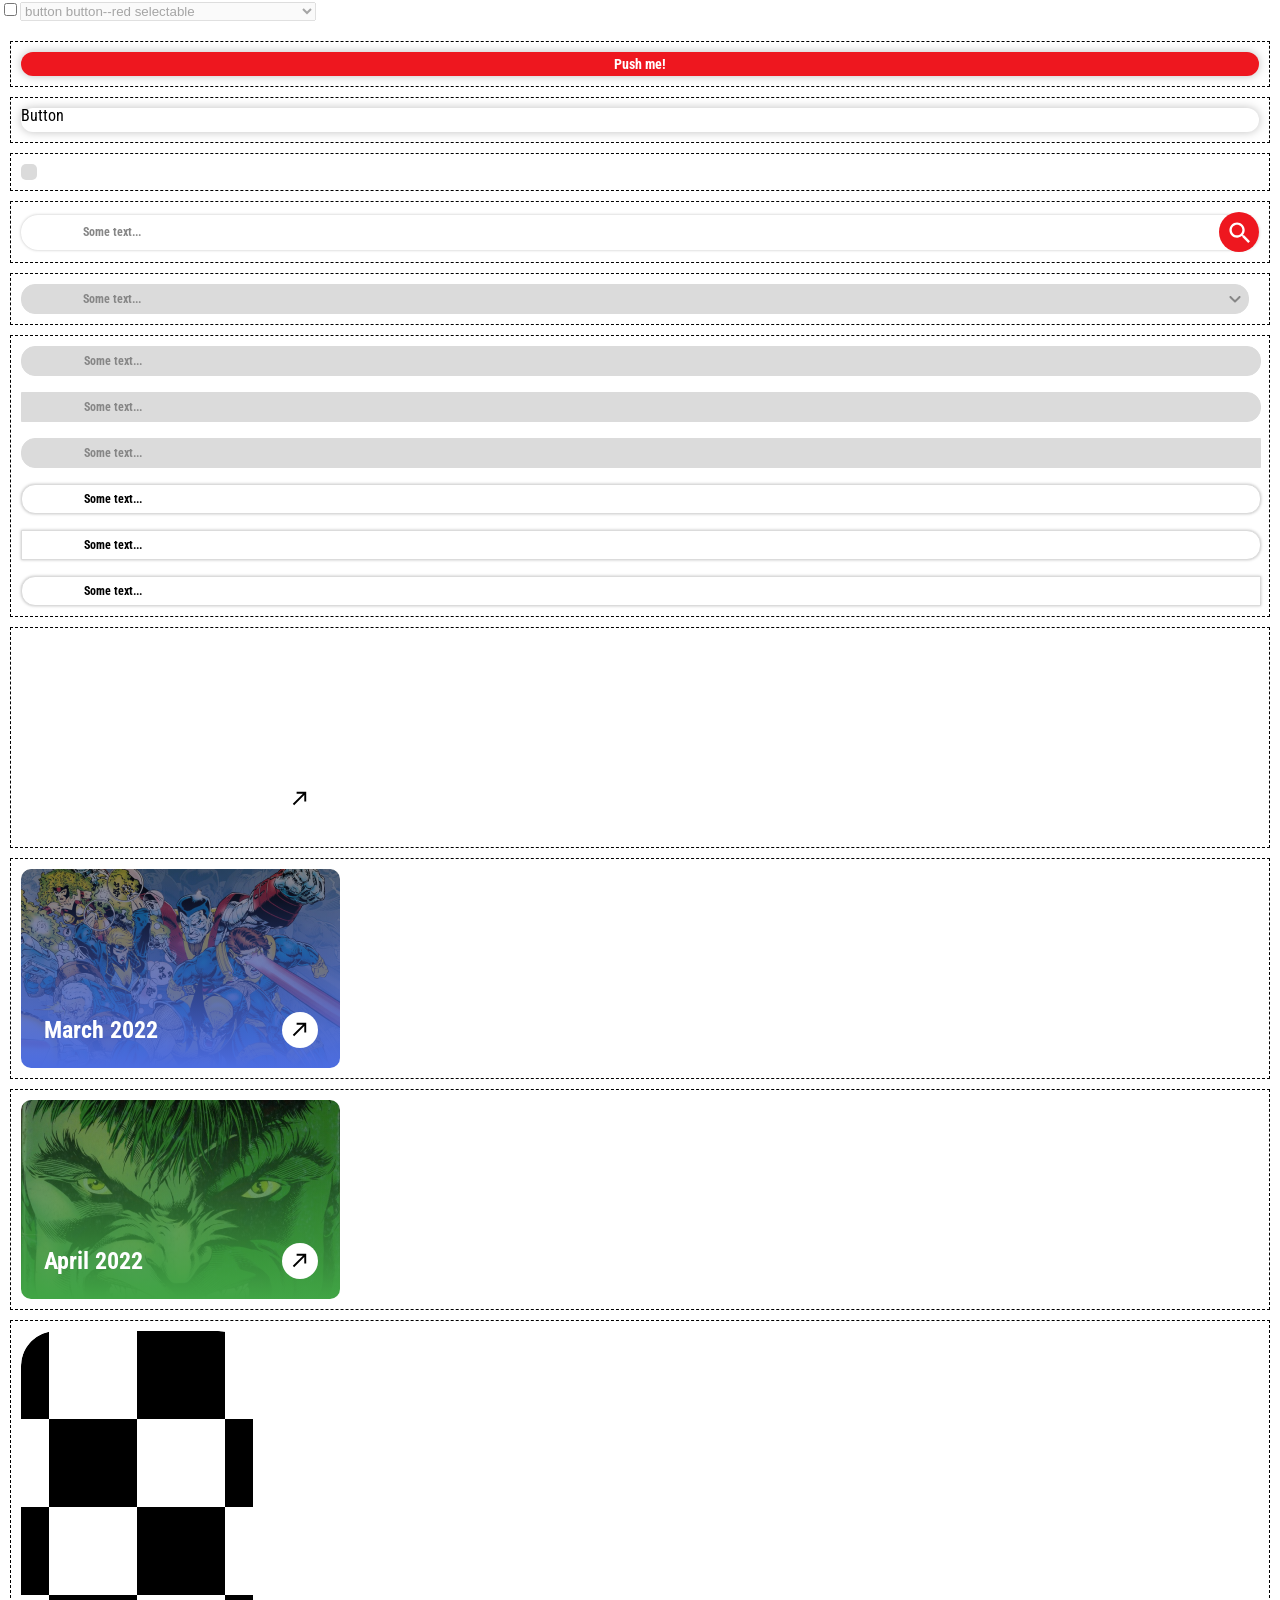
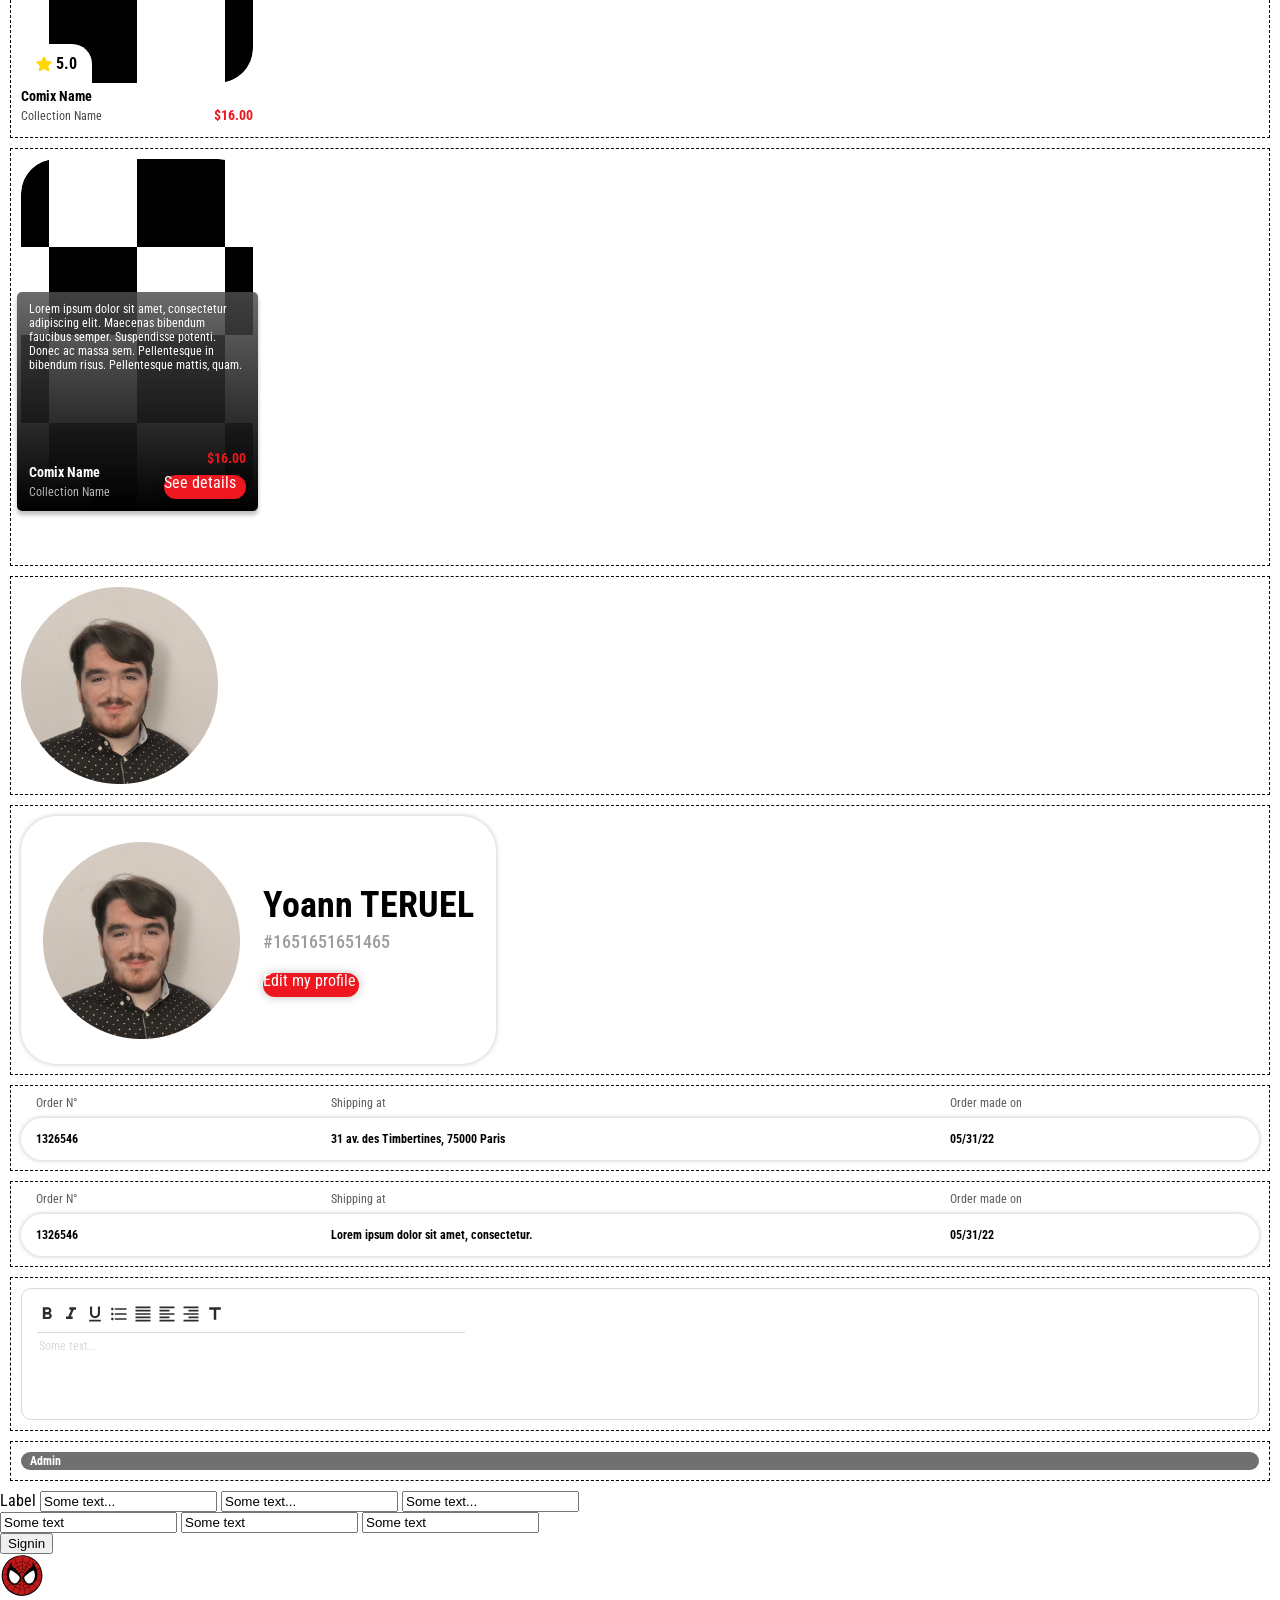
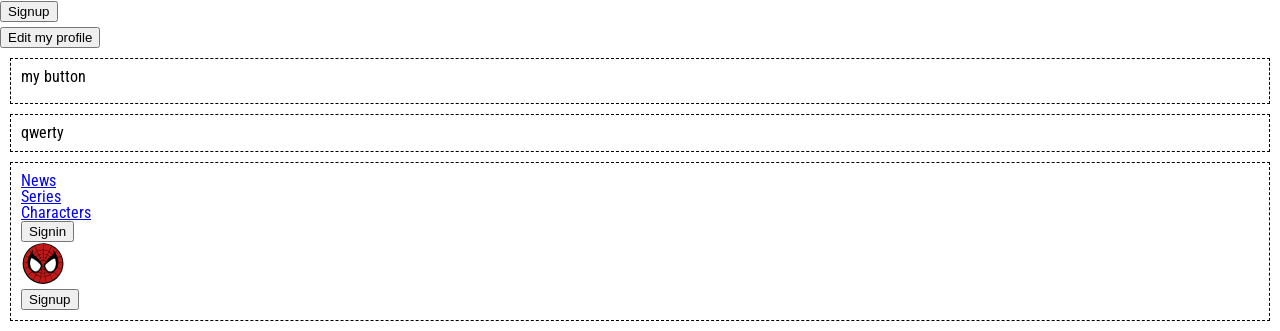
==== commit c24b74f2: "Button example" ====
--- a/tech/tech.html
+++ b/tech/tech.html
@@ -20,11 +20,17 @@
       <div class="techBlock">
         <!--C1-->
         <div class="button button--red selectable"><!--C-->
-          <div class="button__frame"><!--E-->
-            <div class="buttonText"><!--C-->
-              Button
-            </div>
-          </div>
+          <div class="button__link">
+            <a href="http://google.com" target="_blank"></a>
+          </div>
+          <div class="button__label">
+            Push me!
+          </div>
+<!--          <div class="button__frame">&lt;!&ndash;E&ndash;&gt;-->
+<!--            <div class="buttonText">&lt;!&ndash;C&ndash;&gt;-->
+<!--              Button-->
+<!--            </div>-->
+<!--          </div>-->
         </div>
       </div>
 
@@ -54,7 +60,7 @@
             <input class="input input--searchform" type="text" value="Some text..."><!--C-->
             <div class="searchButton"><!--C-->
               <div class="searchButton__frame"><!--E-->
-                <img src="/img/lens.svg" alt="magnifying glass"><!--PC-->
+                <img src="../img/lens.svg" alt="magnifying glass"><!--PC-->
               </div>
             </div>
           </div>
@@ -68,7 +74,7 @@
             <input class="input input--shaded input--dropdown" type="text" value="Some text..."><!--C-->
             <div class="dropButton"><!--C-->
               <div class="dropButton__frame"><!--E-->
-                <img src="/img/shevron.svg" alt="dropdown arrow"><!--PC-->
+                <img src="../img/shevron.svg" alt="dropdown arrow"><!--PC-->
               </div>
             </div>
           </div>
@@ -101,7 +107,8 @@
 
       <div class="techBlock">
         <!--C7-->
-        <div class="calendarCard calendarCard--february selectable"><!--C-->
+        <div class="calendarCard selectable"><!--C-->
+          <div class=" calendarCard__gradient calendarCard__gradient--red"></div>
           <div class="calendarCard__frame"><!--E-->
             <a class="cardWrap" href="https://www.google.com.ua"><!--C-->
               <div class="cardWrap__line"><!--E-->
@@ -110,7 +117,7 @@
                 </div>
                 <div class="radialButton"><!--C-->
                   <div class="radialButton__frame"><!--E-->
-                    <img src="/img/arrowTopRight.svg" alt="arrow top right"><!--PC-->
+                    <img src="../img/arrowTopRight.svg" alt="arrow top right"><!--PC-->
                   </div>
                 </div>
               </div>
@@ -130,7 +137,7 @@
                 </div>
                 <div class="radialButton"><!--C-->
                   <div class="radialButton__frame"><!--E-->
-                    <img src="/img/arrowTopRight.svg" alt="arrow top right"><!--PC-->
+                    <img src="../img/arrowTopRight.svg" alt="arrow top right"><!--PC-->
                   </div>
                 </div>
               </div>
@@ -150,7 +157,7 @@
                 </div>
                 <div class="radialButton"><!--C-->
                   <div class="radialButton__frame"><!--E-->
-                    <img src="/img/arrowTopRight.svg" alt="arrow top right"><!--PC-->
+                    <img src="../img/arrowTopRight.svg" alt="arrow top right"><!--PC-->
                   </div>
                 </div>
               </div>
@@ -257,7 +264,7 @@
         <!--C12-->
         <div class="avatar selectable"><!--C-->
           <div class="avatar__frame"><!--E-->
-            <img src="/img/avatar.jpg" alt="avatar">
+            <img src="../img/avatar.jpg" alt="avatar">
           </div>
         </div>
       </div>
@@ -268,7 +275,7 @@
           <div class="profileInfo__frame"><!--E-->
             <div class="avatar"><!--C-->
               <div class="avatar__frame"><!--E-->
-                <img src="/img/avatar.jpg" alt="avatar">
+                <img src="../img/avatar.jpg" alt="avatar">
               </div>
             </div>
             <div class="profileShortInfo"><!--C-->
@@ -366,14 +373,14 @@
           <div class="editor__frame"><!--E-->
             <div class="fontSettings"><!--C-->
               <div class="fontSettings__frame"><!--E-->
-                <img src="/img/formatBold.svg" alt="formatBold"><!--C-->
-                <img src="/img/formatItalic.svg" alt="formatItalic"><!--C-->
-                <img src="/img/formatUnderline.svg" alt="formatUnderline"><!--C-->
-                <img src="/img/formatListBulleted.svg" alt="formatListBulleted"><!--C-->
-                <img src="/img/formatAlignJustify.svg" alt="formatAlignJustify"><!--C-->
-                <img src="/img/formatAlignLeft.svg" alt="formatAlignLeft"><!--C-->
-                <img src="/img/formatAlignRight.svg" alt="formatAlignRight"><!--C-->
-                <img src="/img/formatTitle.svg" alt="formatTitle"><!--C-->
+                <img src="../img/formatBold.svg" alt="formatBold"><!--C-->
+                <img src="../img/formatItalic.svg" alt="formatItalic"><!--C-->
+                <img src="../img/formatUnderline.svg" alt="formatUnderline"><!--C-->
+                <img src="../img/formatListBulleted.svg" alt="formatListBulleted"><!--C-->
+                <img src="../img/formatAlignJustify.svg" alt="formatAlignJustify"><!--C-->
+                <img src="../img/formatAlignLeft.svg" alt="formatAlignLeft"><!--C-->
+                <img src="../img/formatAlignRight.svg" alt="formatAlignRight"><!--C-->
+                <img src="../img/formatTitle.svg" alt="formatTitle"><!--C-->
               </div>
             </div>
             <input class="commentForm" type="text" value="Some text..."><!--C-->
@@ -411,7 +418,7 @@
             <button>Signin</button><!--примитивный компонент-->
           </div>
           <div class="signControls__middlePicture"><!--элемент-->
-            <img src="/img/spiderman.svg" alt="middlePicture"><!--примитивный компонент-->
+            <img src="../img/spiderman.svg" alt="middlePicture"><!--примитивный компонент-->
           </div>
           <div class="signControls__signupButton"><!--элемент-->
             <button>Signup</button><!--примитивный компонент--><!--примитивный компонент-->
@@ -505,7 +512,7 @@
                 <button>Signin</button><!--примитивный компонент-->
               </div>
               <div class="signControls__middlePicture"><!--элемент-->
-                <img src="/img/spiderman.svg" alt="middlePicture"><!--примитивный компонент-->
+                <img src="../img/spiderman.svg" alt="middlePicture"><!--примитивный компонент-->
               </div>
               <div class="signControls__signupButton"><!--элемент-->
                 <button>Signup</button><!--примитивный компонент--><!--примитивный компонент-->
--- a/tech/tech.css
+++ b/tech/tech.css
@@ -1,3 +1,7 @@
+body {
+  font-family: 'Roboto Condensed', sans-serif;
+}
+
 .tech__header{
   position: sticky;
   top: 0;
--- a/style.css
+++ b/style.css
@@ -2,24 +2,42 @@
 /*main components*/
 
 .button {
-  height: 23px;
+  position: relative;
+  height: 24px;
   /*width: 82px; /*switchable*/
   border: none;
   border-radius: 12px;
 }
 
-.button__frame{
+.button__link a {
+  position: absolute;
+  top: 0;
+  right: 0;
+  bottom: 0;
+  left: 0;
+}
+
+.button__label {
   height: 100%;
   display: flex;
   justify-content: center;
   align-items: center;
-}
-
-.buttonText{
-  font-family: 'Roboto Condensed', sans-serif;
-  font-weight: 700;
-  font-size: 12px;
-}
+  font-weight: 700;
+  font-size: 14px;
+}
+
+/*.button__frame{*/
+/*  height: 100%;*/
+/*  display: flex;*/
+/*  justify-content: center;*/
+/*  align-items: center;*/
+/*}*/
+
+/*.buttonText{*/
+/*  font-family: 'Roboto Condensed', sans-serif;*/
+/*  font-weight: 700;*/
+/*  font-size: 12px;*/
+/*}*/
 
 .input {
   height: 28px;
@@ -176,7 +194,7 @@
   border-radius: 10px;
 }
 
-.calendarCard--february{
+.calendarCard--red{
   background: linear-gradient(180deg, rgba(0, 0, 0, 0.44) 0%, #F44E4E 100%), url(/img/calendarCardFebruary.jpg);
 }
 
